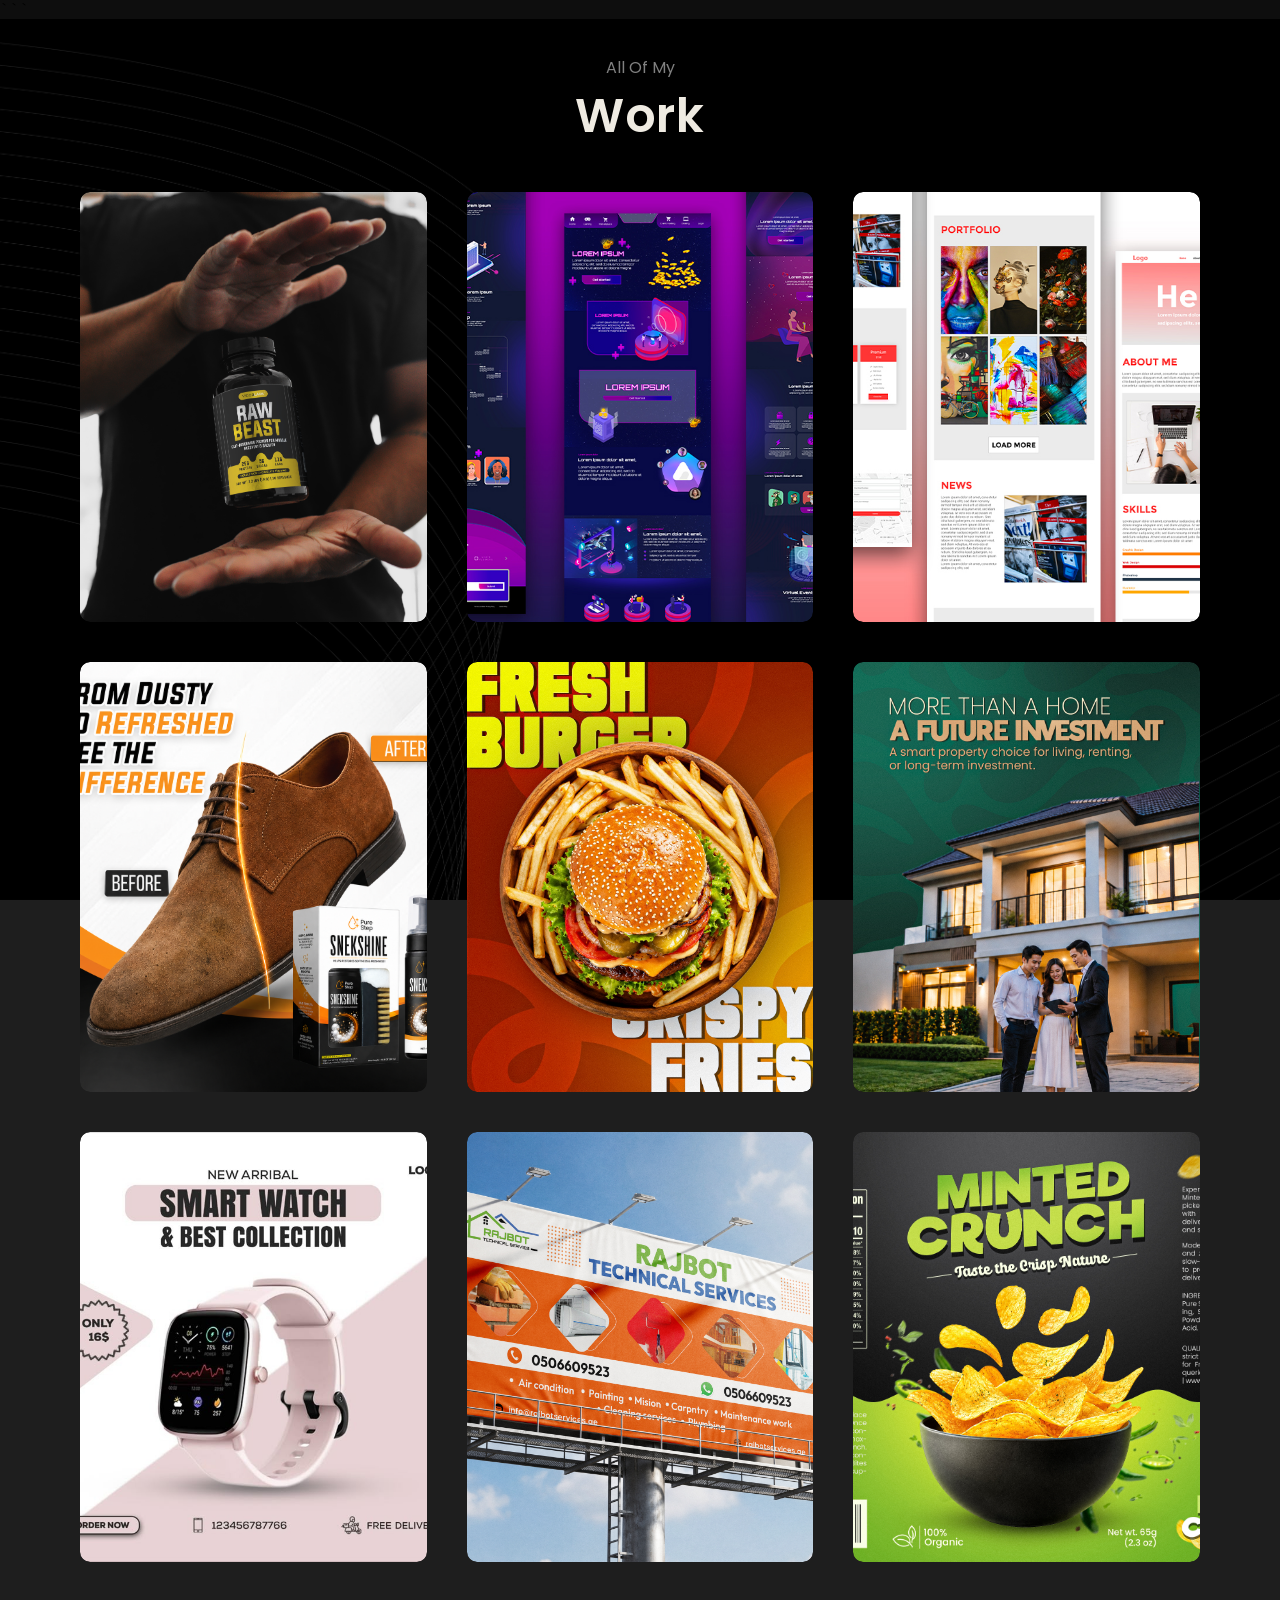
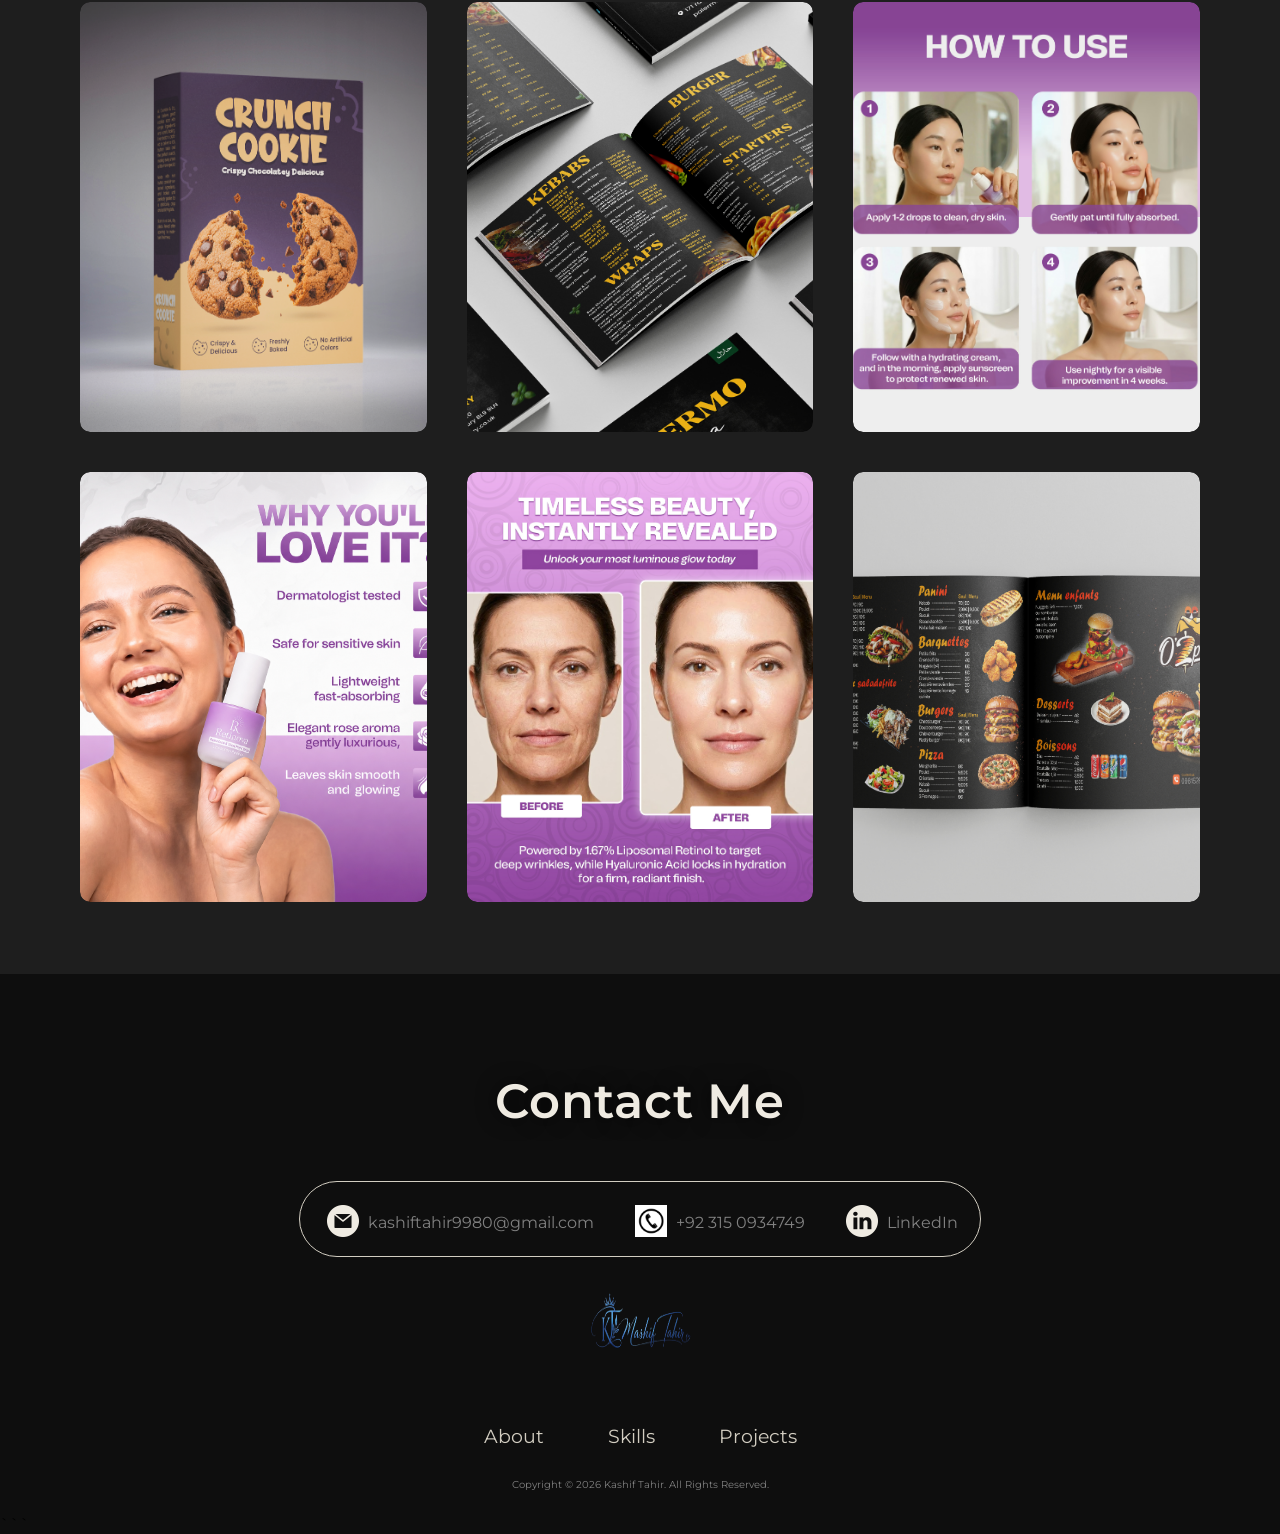
==== projects.html @ 7c0a1537 "Initial commit" ====
<!DOCTYPE html>

<html lang="en">

<head>
    <meta charset="UTF-8">
    <meta name="viewport" content="width=device-width, initial-scale=1.0">
    <title>Kashif Tahir's Projects</title>
    <link rel="stylesheet" href="style.css">
    <link rel="stylesheet" href="mediaqueries.css">
</head>

<body>

```
<section id="all-projects">

    <p class="section__text">All Of My</p>
    <h1 class="title">Work</h1>

    <div class="work-list">

        <!-- Work 1 -->
        <a href="./Assets/work1.jpeg">
            <div class="work">
                <img src="./Assets/work1.jpeg" alt="Graphic Design Project 1">
                <div class="layer">
                    <h3>Product Packaging Design</h3>
                </div>
            </div>
        </a>

        <!-- Work 2 -->
        <a href="./Assets/work2.jpeg">
            <div class="work">
                <img src="./Assets/work2.jpeg" alt="Graphic Design Project 2">
                <div class="layer">
                    <h3>Amazon Product Listing</h3>
                </div>
            </div>
        </a>

        <!-- Work 3 -->
        <a href="./Assets/work3.jpeg">
            <div class="work">
                <img src="./Assets/work3.jpeg" alt="Graphic Design Project 3">
                <div class="layer">
                    <h3>Social Media Campaign</h3>
                </div>
            </div>
        </a>

        <!-- Work 4 -->
        <a href="./Assets/work4.jpeg">
            <div class="work">
                <img src="./Assets/work4.jpeg" alt="Graphic Design Project 4">
                <div class="layer">
                    <h3>Branding Design</h3>
                </div>
            </div>
        </a>

        <!-- Work 5 -->
        <a href="./Assets/work5.jpeg">
            <div class="work">
                <img src="./Assets/work5.jpeg" alt="Graphic Design Project 5">
                <div class="layer">
                    <h3>Promotional Design</h3>
                </div>
            </div>
        </a>

        <!-- Work 6 -->
        <a href="./Assets/work6.jpeg">
            <div class="work">
                <img src="./Assets/work6.jpeg" alt="Graphic Design Project 6">
                <div class="layer">
                    <h3>Digital Creative Design</h3>
                </div>
            </div>
        </a>

        <!-- Work 7 -->
        <a href="./Assets/work7.jpeg">
            <div class="work">
                <img src="./Assets/work7.jpeg" alt="Graphic Design Project 7">
                <div class="layer">
                    <h3>Marketing Creative</h3>
                </div>
            </div>
        </a>

        <!-- Work 8 -->
        <a href="./Assets/work8.jpeg">
            <div class="work">
                <img src="./Assets/work8.jpeg" alt="Graphic Design Project 8">
                <div class="layer">
                    <h3>Social Media Creative</h3>
                </div>
            </div>
        </a>

        <!-- Work 9 -->
        <a href="./Assets/work9.jpeg">
            <div class="work">
                <img src="./Assets/work9.jpeg" alt="Graphic Design Project 9">
                <div class="layer">
                    <h3>Advertising Design</h3>
                </div>
            </div>
        </a>

        <!-- Work 10 -->
        <a href="./Assets/work10.jpeg">
            <div class="work">
                <img src="./Assets/work10.jpeg" alt="Graphic Design Project 10">
                <div class="layer">
                    <h3>Brand Promotion Design</h3>
                </div>
            </div>
        </a>

        <!-- Work 11 -->
        <a href="./Assets/work11.jpeg">
            <div class="work">
                <img src="./Assets/work11.jpeg" alt="Graphic Design Project 11">
                <div class="layer">
                    <h3>Creative Poster Design</h3>
                </div>
            </div>
        </a>

        <!-- Work 12 -->
        <a href="./Assets/work12.jpeg">
            <div class="work">
                <img src="./Assets/work12.jpeg" alt="Graphic Design Project 12">
                <div class="layer">
                    <h3>Visual Branding Design</h3>
                </div>
            </div>
        </a>

        <!-- Work 13 -->
        <a href="./Assets/work13.jpeg">
            <div class="work">
                <img src="./Assets/work13.jpeg" alt="Graphic Design Project 13">
                <div class="layer">
                    <h3>Digital Artwork</h3>
                </div>
            </div>
        </a>

        <!-- Work 14 -->
        <a href="./Assets/work14.jpeg">
            <div class="work">
                <img src="./Assets/work14.jpeg" alt="Graphic Design Project 14">
                <div class="layer">
                    <h3>Creative Visual Design</h3>
                </div>
            </div>
        </a>

        <!-- Work 15 -->
        <a href="./Assets/work15.jpeg">
            <div class="work">
                <img src="./Assets/work15.jpeg" alt="Graphic Design Project 15">
                <div class="layer">
                    <h3>Promotional Graphic Design</h3>
                </div>
            </div>
        </a>

    </div>

</section>


<!-- Contact -->
<section id="contact">

    <p class="section__text" style="padding-bottom: 0.3rem;">
        Get In Touch
    </p>

    <h1 class="title" style="font-weight: 600;">
        Contact Me
    </h1>

    <div class="contact-info-upper-container">

        <!-- Email -->
        <div class="contact-info-container">
            <a href="mailto:kashiftahir9980@gmail.com">
                <img src="./Assets/email.png"
                    alt="Email icon"
                    class="icon contact-icon">

                <p>
                    kashiftahir9980@gmail.com
                </p>
            </a>
        </div>


        <!-- Phone -->
        <div class="contact-info-container">
            <a href="tel:+923150934749">
                <img src="./Assets/phone.png"
                    alt="Phone icon"
                    class="icon contact-icon">

                <p>
                    +92 315 0934749
                </p>
            </a>
        </div>


        <!-- LinkedIn -->
        <div class="contact-info-container">
            <a href="https://linkedin.com/in/kashif-tahir"
                target="_blank">
                <img src="./Assets/linkedin.png"
                    alt="LinkedIn icon"
                    class="icon contact-icon">

                <p>
                    LinkedIn
                </p>
            </a>
        </div>

    </div>


    <div class="logo">
        <img src="./Assets/logo.png"
            alt="Kashif Tahir"
            onclick="location.href='./#profile'">
    </div>

</section>


<!-- Footer -->
<footer>

    <nav>

        <div class="nav-links-container">

            <ul class="nav-links">

                <li>
                    <a href="index.html#about">
                        About
                    </a>
                </li>

                <li>
                    <a href="index.html#skills">
                        Skills
                    </a>
                </li>

                <li>
                    <a href="index.html#projects">
                        Projects
                    </a>
                </li>

            </ul>

        </div>

    </nav>

    <br>

    <p>
        Copyright &#169; 2026 Kashif Tahir.
        All Rights Reserved.
    </p>

</footer>


<script defer src="script.js"></script>
```

</body>

</html>
---- style.css ----
/*GENERAL*/

@import url('https://fonts.googleapis.com/css2?family=Montserrat:ital,wght@0,100..900;1,100..900&display=swap');
@import url('https://fonts.googleapis.com/css2?family=Poppins:ital,wght@0,100;0,200;0,300;0,400;0,500;0,600;0,700;0,800;0,900;1,100;1,200;1,300;1,400;1,500;1,600;1,700;1,800;1,900&display=swap');
@font-face {
    font-family: myfont;
    src: url("./Assets/BrittanySignature.ttf") format("ttf");
    font-weight: normal;
    font-style: normal;

}

*{
    margin: 0;
    padding: 0;
}

body {   
    font-family: "Montserrat", "Poppins" ;
    background-color: #0e0e0e;

}

body::-webkit-scrollbar {
    display: none;
}

html {
    scroll-behavior: smooth;
}

p {
    color: rgb(128, 128, 128);
}

/* INTRO SCREEN */

.intro{
    position: fixed;
    z-index: 2;
    left: 0;
    top: 0;
    width: 100%;
    height: 100vh;
    background-color: #0c0c0c;
    transition: 1s;
}

.logo-header {
    position: absolute;
    top: 45%;
    left: 50%;
    transform: translate(-50%, -50%);
    color: #d2cdc1;
}

.intro-logo {
    position: relative;
    display: inline-block;
    bottom: -25px;
    opacity: 0;
    font-weight: 300;
    font-family: 'Montserrat';
}

.intro-logo.active {
    bottom: 0;
    opacity: 1;
    transition: ease-in-out 0.5s;
}

.intro-logo.fade {
    bottom: 150px;
    opacity: 0;
    transition: ease-in-out 0.5s;
}


/*TRANSITION*/

a, .btn {
  transition: all 300ms ease;  
}

/*DESKTOP NAV*/

#desktop-nav {
    display: flex;
    width: 90%;
    
    position: absolute;
    justify-content: space-between;
    align-items: center;
    height: 10vh;
    padding: 0 5%;
    z-index: 1;

    /* transition: all 300ms ease; */
}

/* .bgcolor {
    background-color:none;
    transition: all 300ms ease;
} */


.nav-links {
    gap: 4rem;
    list-style: none;
    font-size: 1.2rem;
    margin-top: 0.3rem;

}

a {
    color: #d2cdc1;
    text-decoration: none;
    text-decoration-color: #141414;
}

nav a:hover {
    color: purple;
    text-decoration: underline;
    text-underline-offset: 0.8rem;
}

#desktop-nav .logo {
    display: flex;
    height: 65px;
    width: 105px;
    margin-top: 0.5rem;
    padding-left: 10px;
}

.logo:hover {
    cursor: pointer;
}

/*HAMBURGER NAV*/


#hamburger-nav, .nav-links {
    display: flex;
}

#hamburger-nav {
    justify-content: center;
    align-items: center;
    height: 10vh;
    padding-left: 5rem;
    padding-right: 6rem;
    position: absolute;
    background-color: transparent;
    color: transparent;
    z-index: 1;
}

#hamburger-nav {
    display: none;
}

.hamburger-menu {
    position: relative;
    display: inline-block;
}

.hamburger-icon {
    display: flex;
    flex-direction: column;
    justify-content: space-between;
    height: 24px;
    width: 30px;
    cursor: pointer;
}

.hamburger-icon span {
    width: 100%;
    height: 2px;
    background-color: #d2cdc1;
    transition: all 0.3 ease-in-out;
}

.menu-links {
    position: absolute;
    top: 100%;
    right: 0;
    background-color: #141414;
    width: fit-content;
    max-height: 0;
    overflow: hidden;
    transition: all 0.3 ease-in-out;
}

.menu-links a {
    display: block;
    padding: 10px;
    text-align: center;
    font-size: 1.5rem;
    color: #d2cdc1;
    text-decoration: none;
    transition: all 0.3 ease-in-out;
}

.menu-links li {
    list-style: none;
}

.menu-links.open {
    max-height: 300px;
}

.hamburger-icon.open span:first-child {
    transform: rotate(45deg) translate(10px,5px);
}

.hamburger-icon.open span:nth-child(2) {
    opacity: 0;;
}

.hamburger-icon.open span:last-child {
    transform: rotate(-45deg) translate(10px,-5px);
}

.hamburger-icon span:first-child {
    transform: none;
}

.hamburger-icon span:first-child {
    opacity: 1;
}

.hamburger-icon span:first-child {
    transform: none;
}

/*SECTIONS*/

section {
    padding-top: 4vh;
    height: 96vh;
    box-sizing: border-box;
    min-height: fit-content;
}

.section-container {
    display: flex;
}

/*PROFILE SECTION*/

#profile {
    padding-top: 3.5rem;
    display: flex;
    justify-content: center;
    gap: 10rem;
    height: 100vh;
    background-color: #0a0a0a;
    background-image: url('./Assets/bg.png');
    background-size: cover;
    background-repeat: no-repeat;
    background-attachment: fixed;
    background-position: center;
    background-blend-mode: overlay;
    background-size: 105%;
}



.home-pic {
    display: flex;
    height: 400px;
    width: 400px;
    margin: 9.4rem 0;
    border-radius: 50%;
    box-shadow: 0 0 25px rgba(0, 0, 0,0.4);
}

.section__text {
    align-self: center;
    text-align: center;
    opacity: 0;
    transition: all 800ms;
    filter: blur(5px);
}

.show{
    opacity: 1;
    filter: blur(0);

}

.section__text p {
    color: #a9a69e;
    text-shadow: 0 0 20px rgba(0,0,0, 0.744);
}

.section__text__p1 {
    font-weight: 600;
    text-align: center;
    font-size: 1.5rem;
    margin-bottom: 0.4rem;
    margin-top: 0.7rem;
}

.section__text__p2 {
    font-weight: 400;
    letter-spacing: 0.1rem;
    font-size: 1.2rem;
}

.title {
    font-weight: 700;
    font-size: 3rem;
    text-align: center;
    color: #efebe2;
    margin-bottom: 0.6rem;
    text-shadow: 0 0 20px rgba(0,0,0, 0.744);
    letter-spacing: 0.05rem;
}

#socials_container {
    display: flex;
    justify-content: center;
    margin-top: 2rem;
    gap: 1rem;
}

/*ICONS*/

.icon {
    cursor: pointer;
    height: 2rem;
    margin-top: 1rem;
    text-shadow: 0 0 20px rgba(0,0,0, 0.8);
    padding-inline: 5px;
}

.btn-container {
    display: flex;
    justify-content: center;
    gap: 1rem;
    transition-delay: 1s;
}

.btn {
    font-weight: 600;
    transition: all 300ms ease;
    padding: 1rem;
    width: 8rem;
    border-radius: 2rem;
    margin-top: 1.4rem;   
    box-shadow: 0 0 20px rgba(0, 0, 0, 0.8);
    text-shadow: 0 0 20px rgba(0,0,0, 0.8);
}

.btn-color-1, .btn-color-2 {
    border: #d2cdc1 0.1rem solid;
}
.btn-color-2 {
    color: #d2cdc1;
}

.btn-color-1:hover, .btn-color-2:hover {
    cursor: pointer;
}

.btn-color-2:hover {
    background: none;
    color: purple;
    border: purple 0.1rem solid;
    box-shadow: 0 0 20px rgba(128,0,128,0.3);
}

.btn-color-1:hover {
    background: purple;
    color: #d2cdc1;
    border: purple;
    box-shadow: 0 0 20px rgba(128,0,128,0.3);
}

.btn-color-2 {
    background: none;
}

btn-color-2:hover {
    border:#d2cdc1 0.1rem solid;
}

.btn-container {
    gap: 1.5rem;
}

/*ABOUT SECTION*/

#about {
    position: relative;
    padding-top: 3rem;
    padding-bottom: 4rem;
    height: auto;
    background-color: #222222;
    background-image: url('./Assets/black.jpg');
    background-size: cover;
    background-repeat: no-repeat;
    background-blend-mode: overlay;
    font-family: "Poppins";
}

.title2 {
    font-family: "Poppins", sans-serif;
    color: #efebe2;
    margin-top: 0.3rem;
    font-weight: 500;
    font-size: 3rem;
    text-align: center;
    text-shadow: 0 0 20px rgba(0,0,0, 0.744);
    letter-spacing: 0.05rem;
}

.about-pic {
    height: 400px;
    width: 400px;
    margin-left: 3rem;
    margin-top: 3rem;
    border-radius: 4rem;
    box-shadow: 0 0 25px rgba(0, 0, 0,0.4);
}

.about-containers {
    gap: 2rem;
    margin-bottom: 2rem;
    padding-left: 2rem;
    padding-right: 2rem;
    justify-content: center;
}

.about-details-container {
    justify-content: center;
    flex-direction: column;
    flex: 1;
}

.about-containers,
.about-details-container {
    display: flex;
}

.section-container {
    gap: 2rem;
    height: auto;
    align-items: flex-start;
    padding: 0 2rem;
}

.details-container {
    padding: 1rem 1.5rem 1.2rem 1.5rem;
    flex: 1;
    background: none;
    border-radius: 2.6rem;
    border: #d2cdc1 0.1rem solid;
    text-align: center;
    line-height: 1.4rem;
    transition: all 300ms ease;
}

.details-container:hover {
    background: #0a0a0a;
    color: purple;
    border: purple 0.1rem solid;
    box-shadow: 0 0 20px rgba(128,0,128,0.3);
}

.about-headings {
    color: #d2cdc1;
    padding-top: 0.3rem;
    padding-bottom: 0.3rem;
}

.text-container {
    font-family: "Poppins", sans-serif;
    font-weight: 300;
    color: #d2cdc1;
    padding: 0 2rem 0 2rem;
    text-align: left;
    line-height: 1.6rem;
}

/*SKILLS*/

#skills {
    position: relative;
    background-image: url(./Assets/about.jpeg);
    padding: 5rem 0;
    height: 100vh;
    background-color: #0c0c0c;
    background-size: cover;
    background-repeat: no-repeat;
    background-blend-mode: overlay;
    font-family: "Poppins";
    background-position: center;
    background-attachment: fixed;
    height: fit-content;
}

#skills .title{
    font-weight: 600;
}

.skills-subtitle {
    color: #d2cdc1;
    font-weight: 600;
    font-size: 1.75rem;
    margin-bottom: 2rem;
    margin-top: 2rem;

}

.skills-details-container {
    display: flex;
    justify-content: center;
    flex-direction: column;
}

.article-container {
    display: flex;
    text-align: initial;
    flex-wrap: wrap;
    flex-direction: row;
    gap: 2rem;
    justify-content: space-evenly;
    padding-bottom: 1rem;
}

article {
    display: flex;
    width: 15rem;
    justify-content: left;
    gap: 0.5rem;
    margin-top: 0.5rem;
}
article .icon {
    cursor: default;
    margin-top: -4px;
}
article h3{
    color: #d2cdc1;
}

.sk-details-container {
    padding-bottom: 0.8rem;
    flex: 1;
    background: none;
    border-radius: 2.6rem;
    border: #070707 0.1rem solid;
    border-color: #d2cdc1;
    text-align: center;
    line-height: 1.25rem;
    margin-left: 11%;
    margin-right: 11%;
    margin-top: 2rem;
    padding-bottom: 0.7rem;
    transition: all 300ms ease;
}

.sk-details-container:hover{
    background: #0a0a0a;
    color: purple;
    border: purple 0.1rem solid;
    box-shadow: 0 0 15px rgba(128,0,128,0.2);
}



/* PROJECTS */

#projects {
    position: relative;
    background-image: url("./Assets/huji22.jpg");
    background-color: #1e1e1e;
    background-size: cover;
    background-repeat: no-repeat;
    background-blend-mode: overlay;
    font-family: "Poppins";
    height: fit-content;
    padding-bottom: 3rem;
}

#projects .title {
    font-weight: 600;
}

.work-list {
    display: grid;
    grid-template-columns: repeat(auto-fit, minmax(300px, 2fr));
    grid-gap: 40px;
    margin: 40px 5rem;
}

.work {
    border-radius: 10px;
    position: relative;
    overflow: hidden;
}

.work img {
    width: 100%;
    border-radius: 10px;
    display: block;
    aspect-ratio: 1/1;
    transition: transform 0.3s;
}

.layer {
    width: 100%;
    height: 0;
    background: linear-gradient(rgba(0,0,0,0), #070707) ;
    border-radius: 10px;
    position: absolute;
    left: 0;
    bottom: 0;
    overflow: hidden;
    display: flex;
    align-items: center;
    justify-content: center;
    flex-direction: column;
    text-align: center;
    transition: height 0.3s;
}

.layer h3 {
    color: #d2cdc1;
    text-shadow: 0 0 40px #070707;
    font-weight: 600;
}


.work img {
    height: 430px;
    width: 100%;
    object-fit: cover;
}

.work:hover img{
    transform: scale(1.1);
    width: 100%;
    border-radius: 10px;
    display: block;
    
}

.work:hover .layer {
    height: 100%;
}

.work:hover{
    box-shadow:  0 0 40px rgba(0, 0, 0, 0.204);
}

#projects button {
    margin: 3rem auto auto auto;
    display: block;
}


/* CONTACT */

#contact {
    height: 50vh;
    display: flex;
    justify-content: center;
    flex-direction: column;
    align-items: center;
    padding-bottom: 2rem;
}

.contact-info-upper-container {
    display: inline-block;
    justify-content: center;
    border-radius: 4rem;
    border: #d2cdc1 0.1rem solid;
    margin-top: 2.6rem;
    margin-left: auto;
    margin-right: auto;
    margin-bottom: 1rem;
    padding: 0.4rem;
    transition: all 0.3s ease;
}

.contact-info-upper-container:hover {
    border-color: purple;
    box-shadow: 0 0 30px rgba(128, 0, 128, 0.14);
}

.contact-info-container {
    display: inline-block;
    align-items: center;
    justify-content: center;
    gap: 1rem;
    margin: 0.05rem 1rem;
    padding-bottom: 0.5rem;
    width: auto;
}

.contact-info-container p {
    display: inline-block;
    justify-content: center;
    vertical-align: 9px;
}

.contact-info-container img:hover {
    color: purple;
    fill: purple;
}


#contact .logo img {
    display: flex;
    margin-top: 1rem;
    justify-content: center;
    align-items: center;
    height: 65px;
    width: 105px;
 
}

/* FOOTER */

footer{
    display: flex;
    flex-direction: column;
    align-items: center;
    justify-content: center;
}

footer .nav-links-container, .nav-links {
    padding: 0;
    margin: auto;
}
footer nav{
    padding: 0;
}

footer .nav-links-container2 {
    display: flex;
    flex-direction: column;
    justify-content: center;
    align-items: center;
    padding: 0;
    margin-top: 0.5rem;
}

.nav-links-container2 .nav-links{
    padding: 0;
    align-items: center;
    display: flex;
    flex-direction: row;
    justify-content: center;
}

footer p {
    display: flex;
    justify-content: center;
    margin-top: 0.7rem;
    padding-bottom: 1.5rem;
    font-size: x-small;
}


/* ALL PROJECTS PAGE */

#all-projects {
    position: relative;
    background-image: url("./Assets/huji25.jpg");
    background-color: #1e1e1e;
    background-size: cover;
    background-repeat: no-repeat;
    background-blend-mode: overlay;
    background-position: center;
    background-attachment: fixed;
    font-family: "Poppins";
    height: auto;
    padding-bottom: 2rem;
}

#all-projects p{
    height: 100%;
}


#all-projects .title{
    font-weight: 600;
}
---- mediaqueries.css ----
@media screen and (max-width: 1244px) {
    #about {
        height: fit-content;
        padding-bottom: 4rem;
    }
    .about-pic {
        width: 320px;
        height: 320px;
        margin-left: 2rem;
        margin-top: 3rem;
    }
    .about-containers {
        padding-right: 2rem;
        gap: 2rem;
    }
    .text-container {
        padding-right: 2rem;
    }
}

@media screen and (max-width: 1140px) {

    #desktop-nav .nav-links {
        display: none;
    }
    #desktop-nav {
        margin: 0;
        left: 0;
    }
    #hamburger-nav {
        display: flex;
        right: 0;
        padding-right: 5%;
    }
    #skills, .skills-details-container {
        padding-bottom: 3rem;
    }
    #profile {
        height: auto;
        padding-top: 7rem;
        padding-bottom: 2rem;
        display: flex;
        flex-direction: column;
        align-items: center;
        gap: 2rem;
    }
    .home-pic {
        width: 275px;
        height: 275px;
        margin: 0 auto;
    }

    /* About section - image left, cards+text stacked right */
    #about {
        height: fit-content;
        padding-bottom: 3rem;
    }
    #about .section-container {
        display: flex;
        flex-direction: row;
        align-items: flex-start;
        height: auto;
        padding: 0 2rem;
        gap: 2rem;
    }
    #about .section__pic-container {
        flex: 0 0 240px;
        display: flex;
        align-items: flex-start;
        justify-content: center;
    }
    #about .about-pic {
        width: 220px;
        height: 320px;
        margin: 0;
        margin-top: 0.5rem;
        border-radius: 2rem;
    }
    #about .about-details-container {
        flex: 1;
        display: flex;
        flex-direction: column;
        min-width: 0;
    }
    #about .about-containers {
        padding: 0;
        gap: 1rem;
        margin-bottom: 1.5rem;
        flex-wrap: nowrap;
        justify-content: center;
        align-items: stretch;
    }
    #about .about-containers .details-container {
        flex: 1;
        min-width: 0;
        padding: 0.3rem 0.8rem 0.4rem 0.8rem;
        line-height: 1rem;
        font-size: 0.65rem;
        border-radius: 1.5rem;
        display: flex;
        flex-direction: column;
        align-items: center;
        justify-content: center;
    }
    #about .about-containers .details-container p {
        font-size: 0.58rem;
        line-height: 1rem;
        margin-bottom: 0.2rem;
    }
    #about .about-containers .details-container p:last-child {
        margin-bottom: 0;
    }
    #about .about-containers .details-container h3 {
        font-size: 0.67rem;
        padding-top: 0.1rem;
        padding-bottom: 0.1rem;
    }
    #about .about-containers .details-container .icon {
        height: 1rem;
        margin-top: 0.2rem;
    }
    #about .text-container {
        padding: 0 0 1.5rem 0;
        line-height: 0.6rem;
        font-size: 0.62rem;
    }

    section {
        height: fit-content;
        padding: 5%;
    }
    .section-container {
        height: fit-content;
    }
    .intro {
        width: 100%;
    }

    #skills {
        height: fit-content;
    }
    .skills-details-container {
        padding: 0 8%;
    }
    .sk-details-container {
        margin: 0;
    }

    #contact {
        height: fit-content;
    }
    #contact .title {
        margin-bottom: 2rem;
    }
    .contact-info-upper-container {
        width: fit-content;
        display: flex;
        flex-direction: column;
        border-radius: 2rem;
        margin: 0;
        margin-bottom: 1rem;
        padding: 0;
        padding-bottom: 0.2rem;
    }
    footer {
        display: flex;
        flex-direction: column;
        align-items: center;
        justify-content: center;
    }
    footer .nav-links-container, .nav-links {
        padding: 0;
        margin: auto;
    }
    footer nav {
        padding: 0;
    }
    #all-projects {
        width: 100%;
        margin: 0;
    }
    .work-list {
        grid-template-columns: repeat(auto-fit, minmax(300px, 1fr));
        padding: 0 5%;
    }
}

@media screen and (max-width: 825px) {
    #about .section-container {
        flex-direction: column;
        align-items: center;
    }
    #about .section__pic-container {
        width: 100%;
        justify-content: center;
    }
    #about .about-pic {
        width: 240px;
        height: 280px;
        margin: 1rem auto;
    }
    #about .about-details-container {
        width: 100%;
    }
    #about .about-containers {
        justify-content: center;
    }
    #about .about-containers .details-container {
        min-width: 200px;
        max-width: 280px;
    }
}

@media screen and (max-width: 620px) {
    .work-list {
        margin: 0;
        grid-template-columns: auto;
    }
    section {
        width: auto;
        margin-left: 0;
        margin-right: 0;
        padding: 3%;
    }
    #contact {
        margin-top: 1rem;
    }
    #about .about-containers {
        flex-direction: column;
        align-items: center;
    }
    #about .about-containers .details-container {
        width: 90%;
        max-width: 320px;
    }
}

@media (prefers-reduced-motion) {
    .section__text {
        transition: none;
    }
}
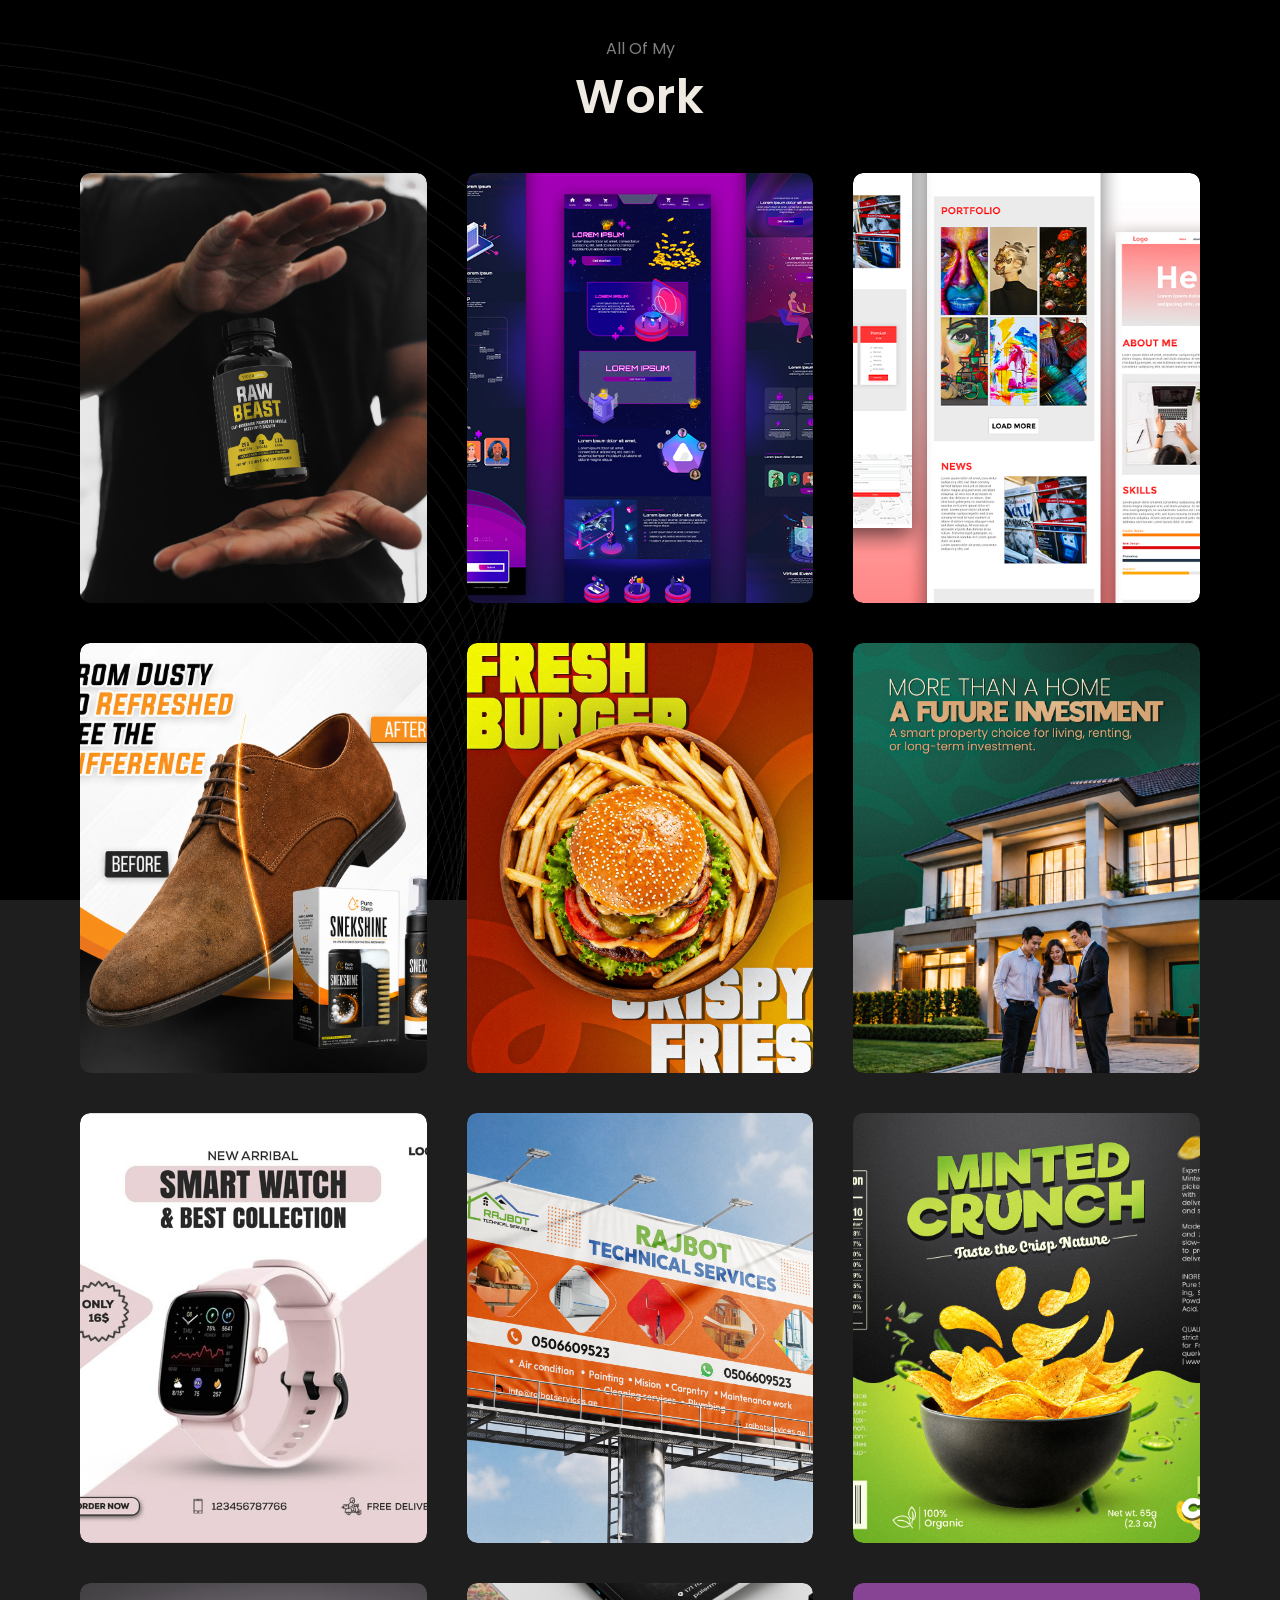
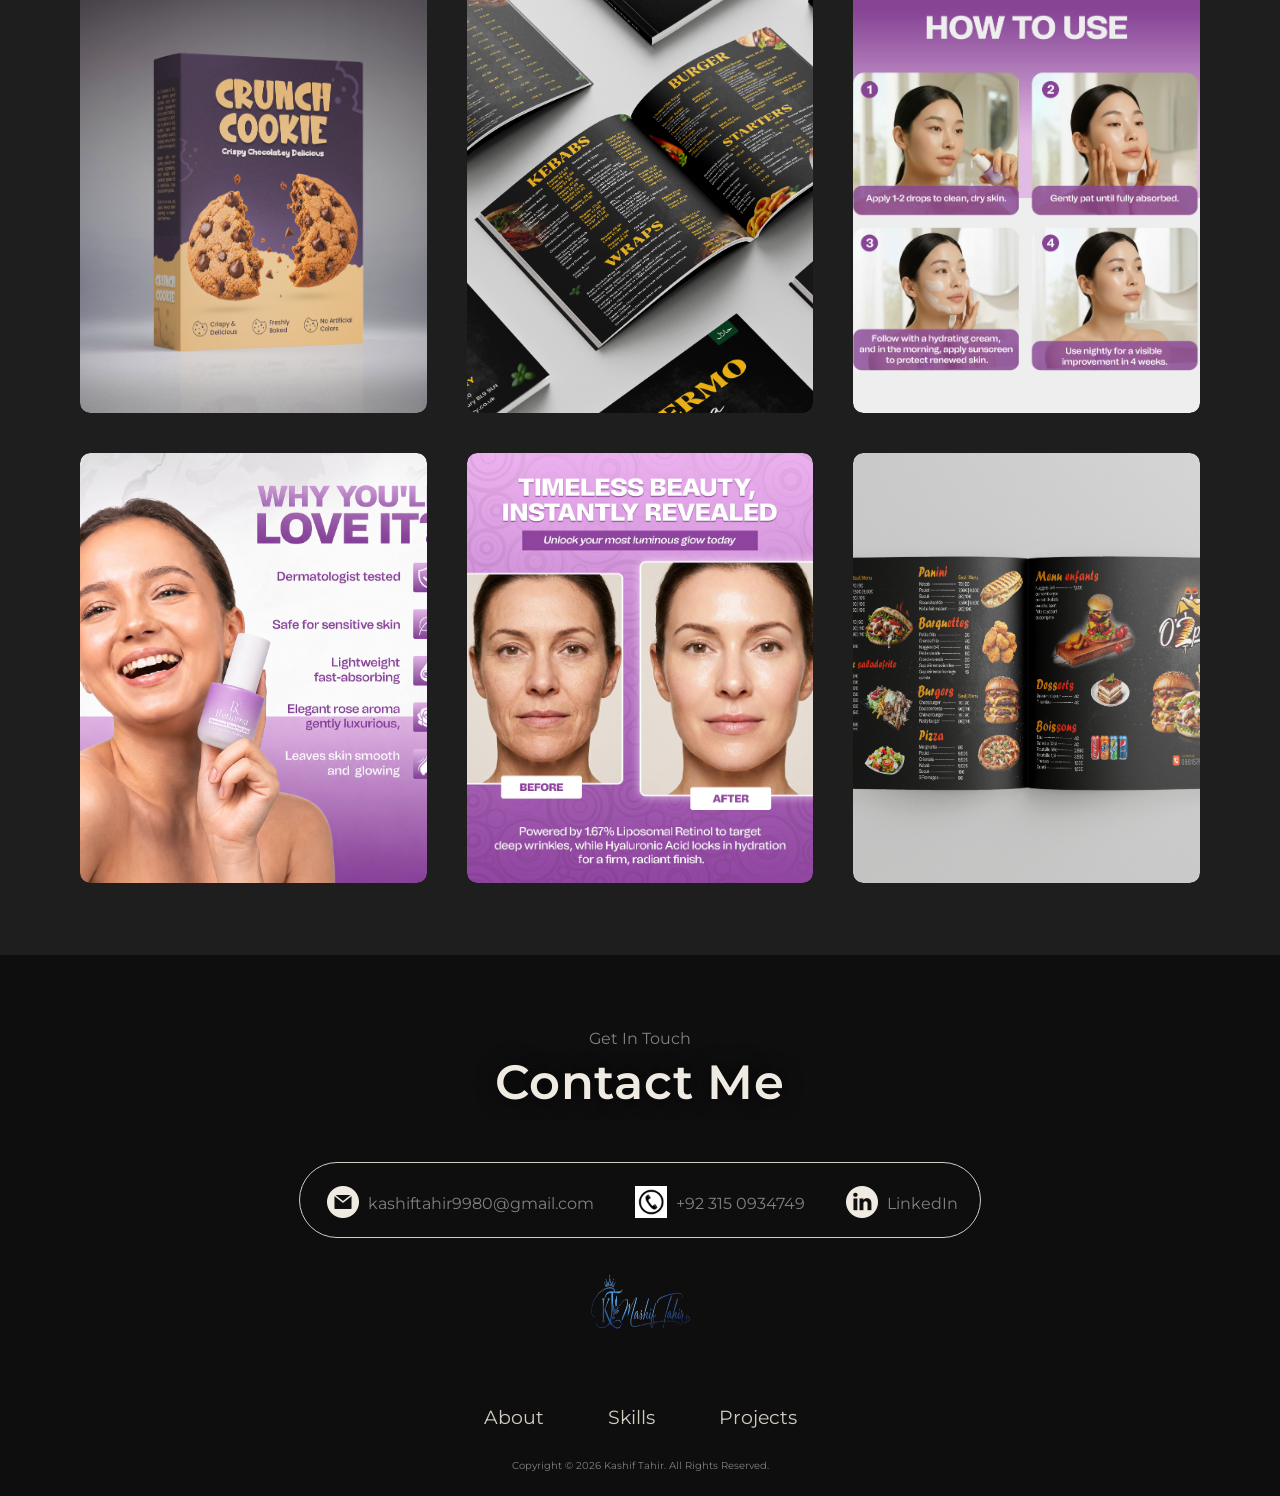
==== commit 77c6d165: "df" ====
--- a/projects.html
+++ b/projects.html
@@ -1,3 +1,4 @@
+
 <!DOCTYPE html>
 
 <html lang="en">
@@ -12,7 +13,6 @@
 
 <body>
 
-```
 <section id="all-projects">
 
     <p class="section__text">All Of My</p>
@@ -25,7 +25,7 @@
             <div class="work">
                 <img src="./Assets/work1.jpeg" alt="Graphic Design Project 1">
                 <div class="layer">
-                    <h3>Product Packaging Design</h3>
+                    <h3>Social Media Design</h3>
                 </div>
             </div>
         </a>
@@ -35,7 +35,7 @@
             <div class="work">
                 <img src="./Assets/work2.jpeg" alt="Graphic Design Project 2">
                 <div class="layer">
-                    <h3>Amazon Product Listing</h3>
+                    <h3>Social Media Creative</h3>
                 </div>
             </div>
         </a>
@@ -55,7 +55,7 @@
             <div class="work">
                 <img src="./Assets/work4.jpeg" alt="Graphic Design Project 4">
                 <div class="layer">
-                    <h3>Branding Design</h3>
+                    <h3>Social Media Post Design</h3>
                 </div>
             </div>
         </a>
@@ -65,7 +65,7 @@
             <div class="work">
                 <img src="./Assets/work5.jpeg" alt="Graphic Design Project 5">
                 <div class="layer">
-                    <h3>Promotional Design</h3>
+                    <h3>Product Packaging Design</h3>
                 </div>
             </div>
         </a>
@@ -75,7 +75,7 @@
             <div class="work">
                 <img src="./Assets/work6.jpeg" alt="Graphic Design Project 6">
                 <div class="layer">
-                    <h3>Digital Creative Design</h3>
+                    <h3>Creative Packaging Design</h3>
                 </div>
             </div>
         </a>
@@ -85,7 +85,7 @@
             <div class="work">
                 <img src="./Assets/work7.jpeg" alt="Graphic Design Project 7">
                 <div class="layer">
-                    <h3>Marketing Creative</h3>
+                    <h3>Product Packaging Creative</h3>
                 </div>
             </div>
         </a>
@@ -95,7 +95,7 @@
             <div class="work">
                 <img src="./Assets/work8.jpeg" alt="Graphic Design Project 8">
                 <div class="layer">
-                    <h3>Social Media Creative</h3>
+                    <h3>Packaging Artwork</h3>
                 </div>
             </div>
         </a>
@@ -105,7 +105,7 @@
             <div class="work">
                 <img src="./Assets/work9.jpeg" alt="Graphic Design Project 9">
                 <div class="layer">
-                    <h3>Advertising Design</h3>
+                    <h3>Amazon Product Listing</h3>
                 </div>
             </div>
         </a>
@@ -115,7 +115,7 @@
             <div class="work">
                 <img src="./Assets/work10.jpeg" alt="Graphic Design Project 10">
                 <div class="layer">
-                    <h3>Brand Promotion Design</h3>
+                    <h3>Product Listing Design</h3>
                 </div>
             </div>
         </a>
@@ -125,7 +125,7 @@
             <div class="work">
                 <img src="./Assets/work11.jpeg" alt="Graphic Design Project 11">
                 <div class="layer">
-                    <h3>Creative Poster Design</h3>
+                    <h3>Creative Product Listing</h3>
                 </div>
             </div>
         </a>
@@ -135,7 +135,7 @@
             <div class="work">
                 <img src="./Assets/work12.jpeg" alt="Graphic Design Project 12">
                 <div class="layer">
-                    <h3>Visual Branding Design</h3>
+                    <h3>Print Media Design</h3>
                 </div>
             </div>
         </a>
@@ -145,7 +145,7 @@
             <div class="work">
                 <img src="./Assets/work13.jpeg" alt="Graphic Design Project 13">
                 <div class="layer">
-                    <h3>Digital Artwork</h3>
+                    <h3>Print Advertisement Design</h3>
                 </div>
             </div>
         </a>
@@ -155,7 +155,7 @@
             <div class="work">
                 <img src="./Assets/work14.jpeg" alt="Graphic Design Project 14">
                 <div class="layer">
-                    <h3>Creative Visual Design</h3>
+                    <h3>Web Landing Page Design</h3>
                 </div>
             </div>
         </a>
@@ -165,7 +165,7 @@
             <div class="work">
                 <img src="./Assets/work15.jpeg" alt="Graphic Design Project 15">
                 <div class="layer">
-                    <h3>Promotional Graphic Design</h3>
+                    <h3>Modern Landing Page Design</h3>
                 </div>
             </div>
         </a>
@@ -286,7 +286,6 @@
 
 
 <script defer src="script.js"></script>
-```
 
 </body>
 
